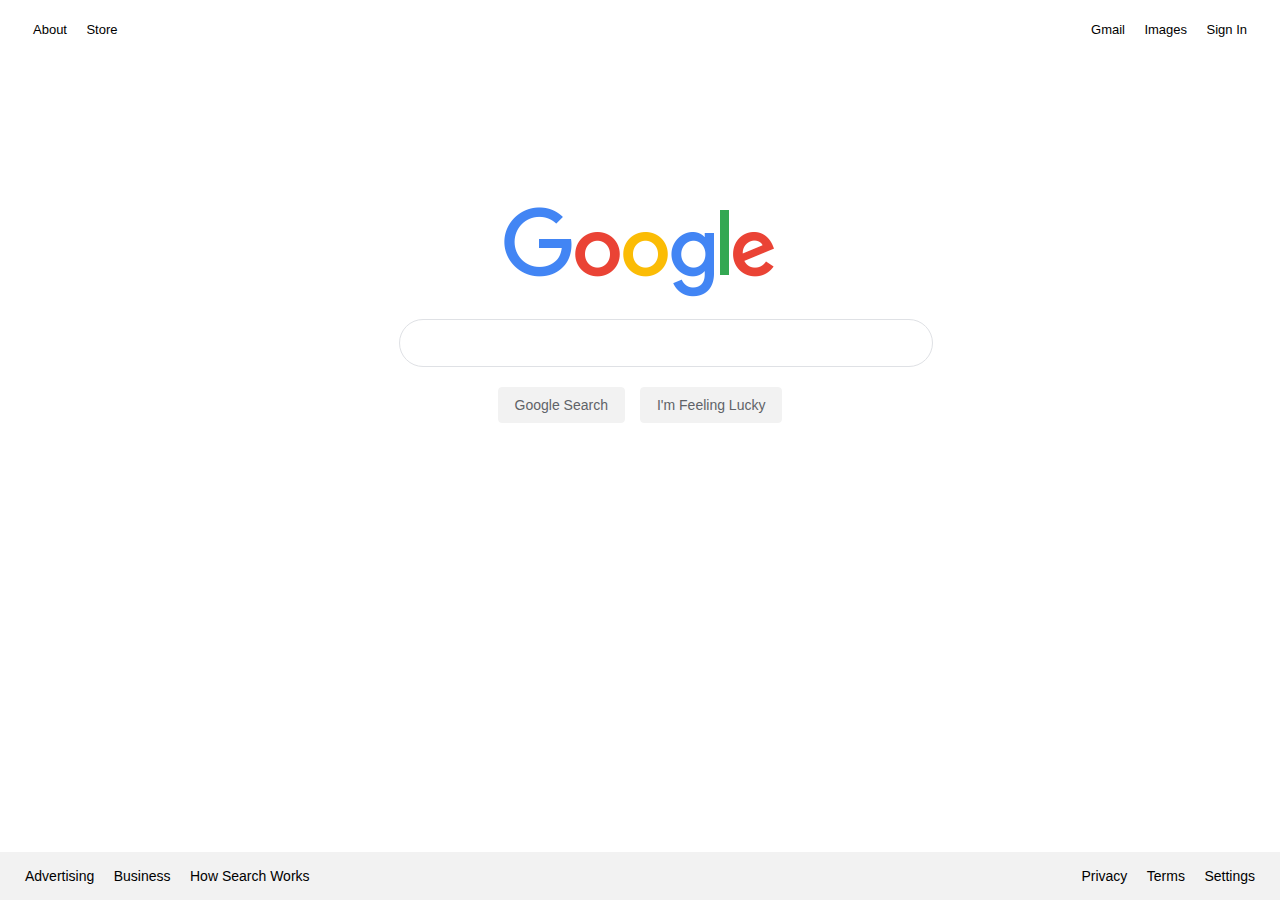
==== webdev/google-clone/index.html @ 03fad599 "brief refactor" ====
<!DOCTYPE html>
<head>
    <link rel="stylesheet" href="style.css">
</head>
<body>
    <div class="top-container">
        <div class="left-box">
            <a href="#about">About</a>
            <a href="#store">Store</a>
        </div>
        <div class="right-box">
            <a href="#gmail">Gmail</a>
            <a href="#images">Images</a>
            <a href="#sign-in">Sign In</a>
        </div>
    </div>

    <div class="search-containter">
        
            <img alt="Google" src="images/google.png" class="logo">
        
            <input type="text" class="search-bar">
        
        <div class="search-buttons">
            <input type="submit" value="Google Search" class="search-button" id="button-1">

            <input type="submit" value="I'm Feeling Lucky" class="search-button" id="button-2">
        </div>
        
    </div>
    
    <div class="bottom-container">
        <div class="left-box">
            <a href="#advertising">Advertising</a>
            <a href="#business">Business</a>
            <a href="#how-search-works">How Search Works</a>
        </div>
        <div class="right-box">
            <a href="#privacy">Privacy</a>
            <a href="#terms">Terms</a>
            <a href="#settings">Settings</a>
        </div>
    </div>
</body>
---- webdev/google-clone/style.css ----
body{
    font-family: arial, sans-serif;
}

a{
    color: #000000;
    text-decoration: none;
}

input[type="submit"]{
    background-color: #f2f2f2;
    border: 1px solid #f2f2f2;
    border-radius: 4px;
    color: #5F6368;
    font-size: 14px;
    padding: 0 16px;
    height: 36px;
    text-align: center;
    cursor: pointer;
}

a:hover{
    text-decoration: underline;
    cursor: pointer;
}

a:visited{
    color: #000000;
}

.top-container{
    width: 100%;
    display: flex;
    justify-content: space-between;
    margin-top: 20px;
}

.top-container a{
    font-size: 13px;
}

.search-containter{
    width: 482px;
    margin: 0 auto;
    position: absolute;
    top: 35%;
    left: 50%;
    transform: translate(-50%, -50%);

}

.bottom-container{
    width: 100%;
    display: flex;
    justify-content: space-between;
    position: absolute;
    left: 0;
    bottom: 0;
    background-color: #f2f2f2;
}

.bottom-container a{
    font-size: 14px;
}

.bottom-container div{
    padding: 15px 0px;
}

.left-box{
    margin-left: 10px;
}

.left-box a{
    padding-left: 15px;
}

.right-box{
    margin-right: 10px;
}

.right-box a{
    padding-right: 15px;;
}

.logo{
    display: block;
    margin: 0 auto;
}

/* img{
    margin: 0 auto;
} */

.search-bar{
    margin: 20px auto;
    width: 100%;
    display: block;
    border: 1px solid #dfe1e5;
    border-radius: 24px;
    height: 44px;
    width: 528px;
}

.search-buttons{
    display: flex;
}

.search-button{
    /* margin: 0 auto;
    display: block; */
}

#button-1{
    margin-left: auto;
    margin-right: 15px;
}

#button-2{
    margin-right: auto;
}
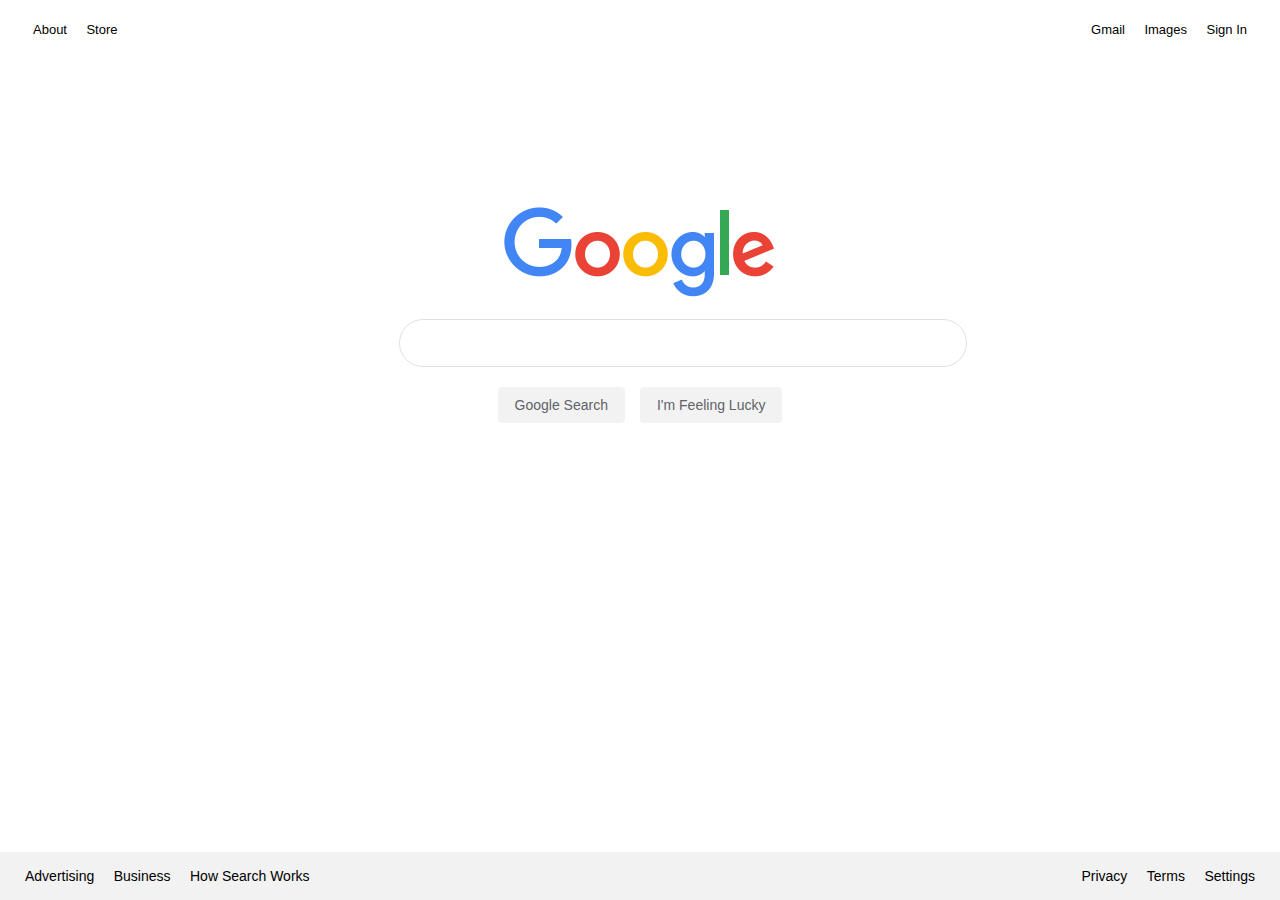
==== commit a2d31381: "fixed google styles" ====
--- a/webdev/google-clone/index.html
+++ b/webdev/google-clone/index.html
@@ -17,9 +17,9 @@
 
     <div class="search-containter">
         
-            <img alt="Google" src="images/google.png" class="logo">
+            <img alt="Google" src="images/google.png" class="logo">    
+            <input type="text" class="search-bar">
         
-            <input type="text" class="search-bar">
         
         <div class="search-buttons">
             <input type="submit" value="Google Search" class="search-button" id="button-1">
--- a/webdev/google-clone/style.css
+++ b/webdev/google-clone/style.css
@@ -17,6 +17,14 @@
     height: 36px;
     text-align: center;
     cursor: pointer;
+}
+
+input[type="submit"]:hover{
+    box-shadow: 0 1px 1px rgba(0,0,0,0.1);
+    background-image: -webkit-linear-gradient(top,#f8f8f8,#f1f1f1);
+    background-color: #f8f8f8;
+    border: 1px solid #c6c6c6;
+    color: #222;
 }
 
 a:hover{
@@ -100,6 +108,14 @@
     border-radius: 24px;
     height: 44px;
     width: 528px;
+    padding-left: 36px;
+    font-family: arial, sans-serif;
+    font-size: 16px;
+}
+
+.search-bar:hover{
+    box-shadow: 0 1px 6px 0 rgba(32,33,36,0.28);
+    border-color: rgba(223,225,229,0);
 }
 
 .search-buttons{
